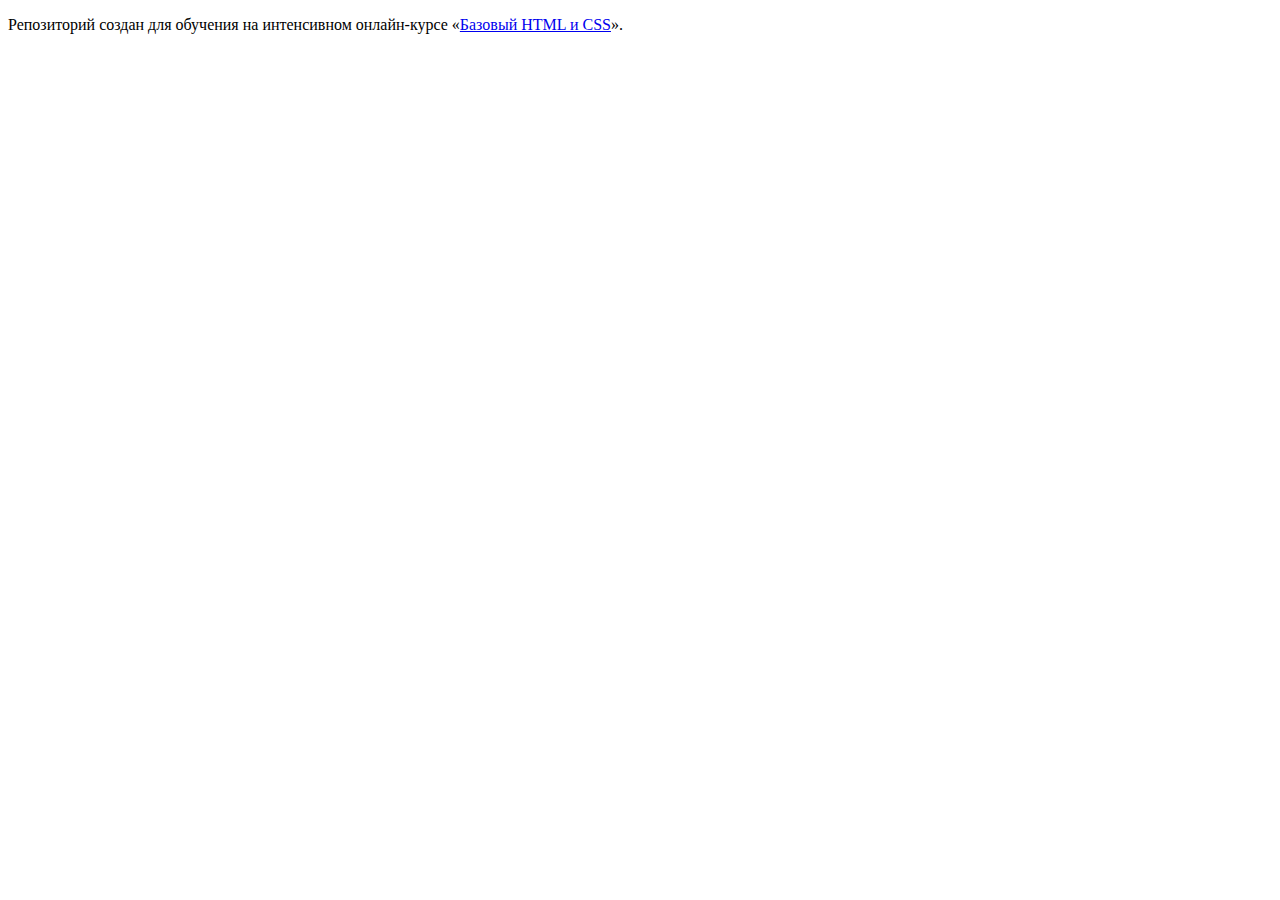
==== index.html @ df330c14 ":hatching_chick:" ====
<!DOCTYPE html>
<html lang="ru">
  <head>
    <meta charset="utf-8">
    <title>HTML Academy: Глейси</title>
  </head>
  <body>

    <p>Репозиторий создан для обучения на интенсивном онлайн‑курсе «<a href="https://htmlacademy.ru/intensive/htmlcss">Базовый HTML и CSS</a>».</p>

  </body>
</html>
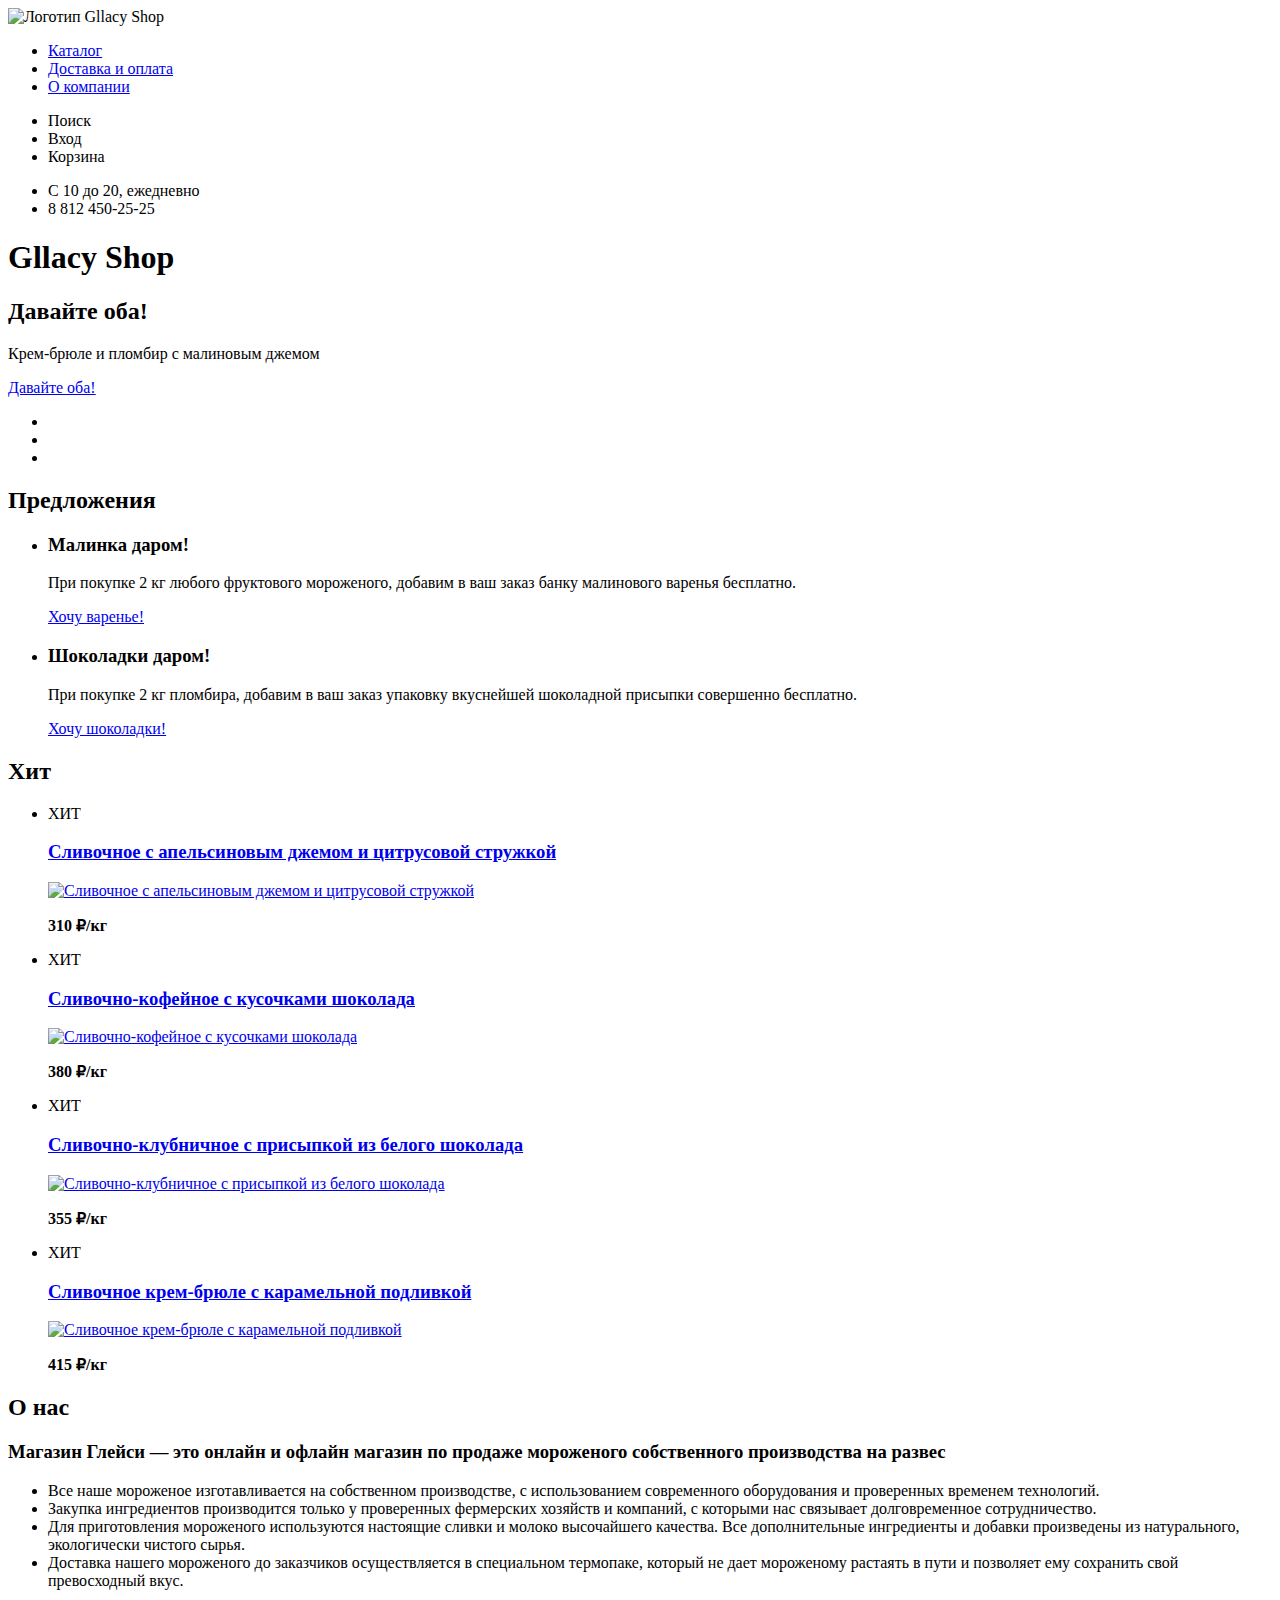
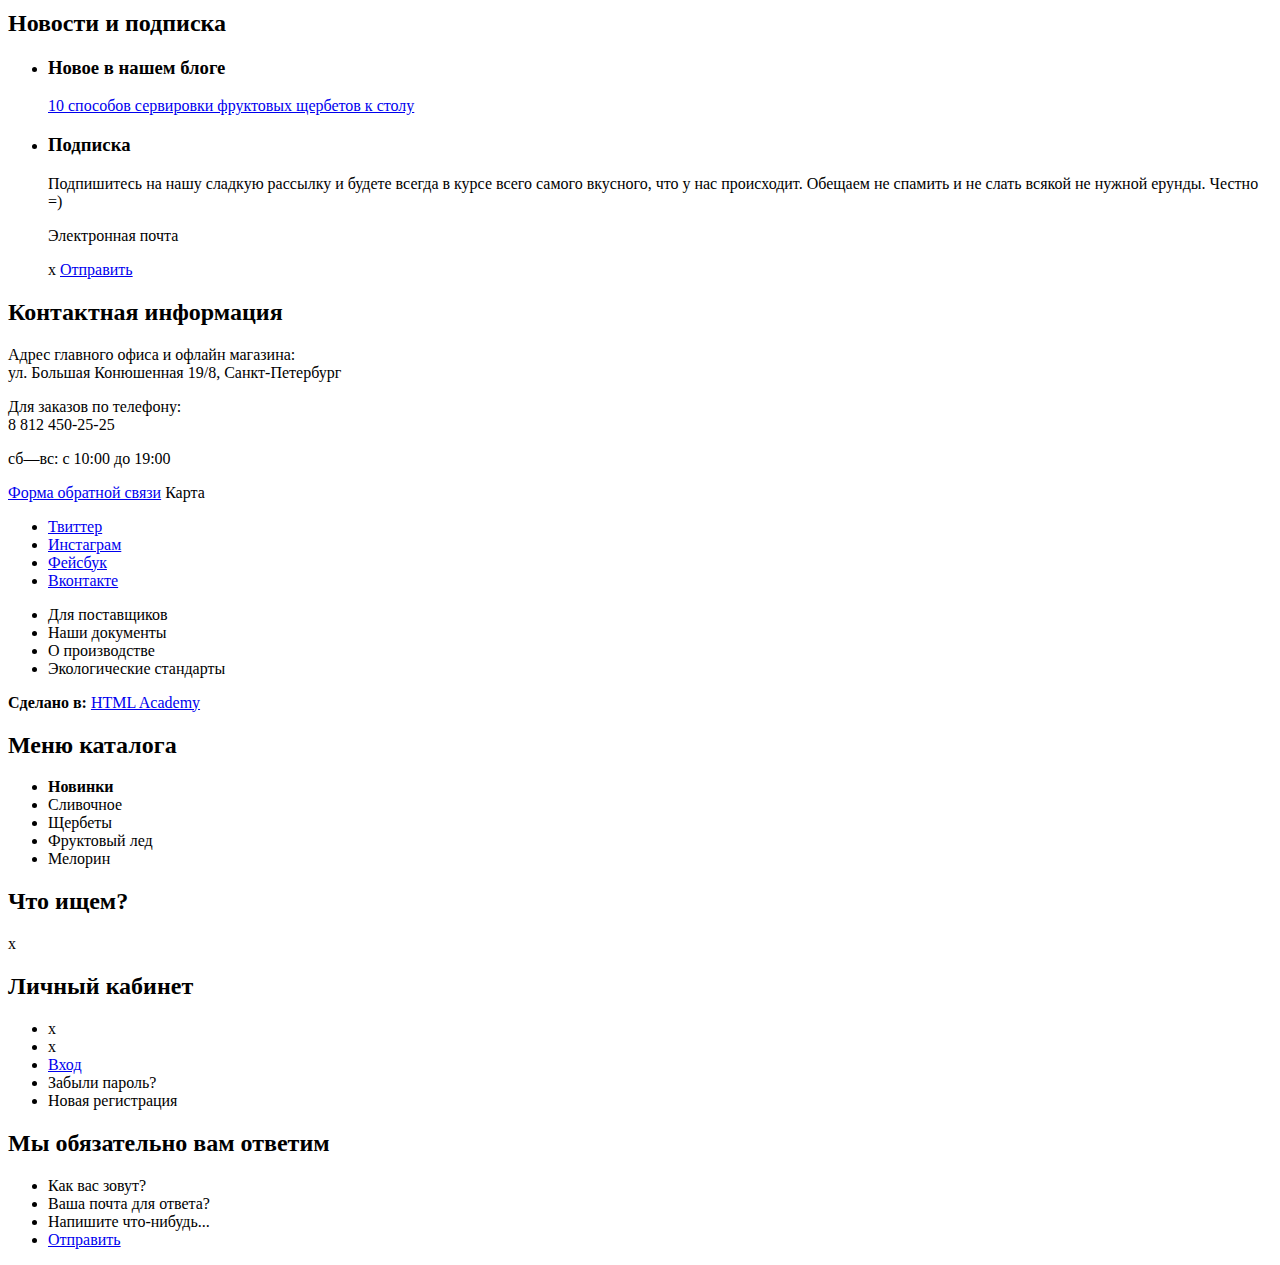
==== commit 1a82d946: "сделала разметку страниц" ====
--- a/index.html
+++ b/index.html
@@ -2,11 +2,267 @@
 <html lang="ru">
   <head>
     <meta charset="utf-8">
-    <title>HTML Academy: Глейси</title>
+    <title>Gllacy Shop</title>
   </head>
   <body>
-
-    <p>Репозиторий создан для обучения на интенсивном онлайн‑курсе «<a href="https://htmlacademy.ru/intensive/htmlcss">Базовый HTML и CSS</a>».</p>
-
+    <header class="main-header">
+      <nav class="main-navigation">
+        <a class="main-header-logo">
+          <img src="img/index-logo.svg" width="368" height="153" alt="Логотип Gllacy Shop">
+        </a>
+        <ul class="site-navigation">
+          <li><a href="info.html">Каталог</a></li>
+          <li><a href="news.html">Доставка и оплата</a></li>
+          <li><a href="price.html">О компании</a></li>
+        </ul>
+        <ul class="user-navigation">
+          <li class="search">Поиск</li>
+          <li class="login-link">Вход</li>
+          <li class="cart">Корзина</li>
+        </ul>
+        <!--не уверена, что нужно использовать этот тег и куда нужно пришить-
+         в хедер или в мейн? или без разницы?-->
+        <ul>
+          <li class="time">С 10 до 20, ежедневно</li>
+          <li class="phone">8 812 450-25-25</li>
+        </ul>
+      </nav>
+    </header>
+    <main class="container">
+      <h1 class="visually-hidden">Gllacy Shop</h1>
+      <section class="slider">
+        <h2 class="visually-hidden">Давайте оба!</h2>
+          <div class="slider-item">
+            <p>Крем-брюле и пломбир с малиновым джемом</p>
+            <a href="button.html" class="button">Давайте оба!</a>
+          </div>
+          <!--<div class="slider-item">
+            <p>Крем-брюле и пломбир с малиновым джемом</p>
+            <a class="button">Давайте оба!</a>
+          </div>
+          <div class="slider-item">
+            <p>Крем-брюле и пломбир с малиновым джемом</p>
+            <a class="button">Давайте оба!</a>
+          </div>-->
+          <div class="slider-pannel">
+           <ul>
+             <li></li>
+             <li></li>
+             <li></li>
+           </ul>
+          </div>
+      </section>
+
+      <section class="offer">
+        <h2 class="visually-hidden">Предложения</h2>
+        <ul class="offer-list">
+          <li class="offer-item">
+            <h3>Малинка даром!</h3>
+            <p>При покупке 2 кг любого фруктового мороженого, добавим в ваш
+               заказ банку малинового варенья бесплатно.</p>
+            <a href="button.html" class="button">Хочу варенье!</a>
+          </li>
+          <li class="offer-item">
+            <h3>Шоколадки даром!</h3>
+            <p>При покупке 2 кг пломбира, добавим в ваш заказ упаковку вкуснейшей
+               шоколадной присыпки совершенно бесплатно.</p>
+            <a href="button.html" class="button">Хочу шоколадки!</a>
+          </li>
+         </ul>
+      </section>
+
+      <section class="hit">
+        <h2 class="visually-hidden">Хит</h2>
+        <ul class="hit-list">
+          <li class="hit-item">
+            <div src="hit-button.jpg">ХИТ</div>
+           <h3>
+              <a href="hit-item.html">
+                <span class="hit-category">Сливочное с апельсиновым джемом и
+                   цитрусовой стружкой</span>
+              </a>
+            </h3>
+            <p class="hit-item-image">
+              <a href="hit-item.html">
+                <img src="img/hit-1.jpg" width="220" height="165"
+                alt="Сливочное с апельсиновым джемом и цитрусовой стружкой">
+              </a>
+            </p>
+            <p class="hit-item-price">
+              <b>310 ₽<span class="price">/кг</span></b>
+            </p>
+          </li>
+          <li class="hit-item">
+            <div class="hit-button">ХИТ</div>
+           <h3>
+              <a href="hit-item.html">
+                <span class="hit-category">Сливочно-кофейное с кусочками шоколада</span>
+              </a>
+            </h3>
+            <p class="hit-item-image">
+              <a href="hit-item.html">
+                <img src="img/hit-2.jpg" width="220" height="165"
+                alt="Сливочно-кофейное с кусочками шоколада">
+              </a>
+            </p>
+            <p class="hit-item-price">
+              <b>380 ₽<span class="price">/кг</span></b>
+            </p>
+          </li>
+          <li class="hit-item">
+            <div class="hit-button">ХИТ</div>
+           <h3>
+              <a href="hit-item.html">
+                <span class="hit-category">Сливочно-клубничное с присыпкой
+                   из белого шоколада</span>
+              </a>
+            </h3>
+            <p class="hit-item-image">
+              <a href="hit-item.html">
+                <img src="img/hit-3.jpg" width="220" height="165"
+                alt="Сливочно-клубничное с присыпкой из белого шоколада">
+              </a>
+            </p>
+            <p class="hit-item-price">
+              <b>355 ₽<span class="price">/кг</span></b>
+            </p>
+          </li>
+          <li class="hit-item">
+            <div class="hit-button">ХИТ</div>
+           <h3>
+              <a href="hit-item.html">
+                <span class="hit-category">Сливочное крем-брюле с карамельной подливкой</span>
+              </a>
+            </h3>
+            <p class="hit-item-image">
+              <a href="hit-item.html">
+                <img src="img/hit-4.jpg" width="220" height="165"
+                alt="Сливочное крем-брюле с карамельной подливкой">
+              </a>
+            </p>
+            <p class="hit-item-price">
+              <b>415 ₽<span class="price">/кг</span></b>
+            </p>
+          </li>
+        </ul>
+      </section>
+
+      <section>
+        <h2 class="visually-hidden">О нас</h2>
+        <h3 class="about-us">Магазин Глейси — это онлайн и офлайн магазин
+          по продаже мороженого собственного производства на развес</h3>
+        <ul>
+          <li class="ice-cream">
+            Все наше мороженое изготавливается на собственном производстве,
+            с использованием современного оборудования и проверенных временем технологий.</li>
+          <li class="cow">
+            Закупка ингредиентов производится только у проверенных фермерских хозяйств
+            и компаний, с которыми нас связывает долговременное сотрудничество.</li>
+          <li class="leaf">
+            Для приготовления мороженого используются настоящие сливки и молоко
+            высочайшего качества. Все дополнительные ингредиенты и
+             добавки произведены из натурального, экологически чистого сырья.</li>
+          <li class="temperature">
+            Доставка нашего мороженого до заказчиков осуществляется в
+            специальном термопаке, который не дает мороженому растаять в
+            пути и позволяет ему сохранить свой превосходный вкус.</li>
+        </ul>
+      </section>
+
+      <section class="additional">
+        <h2 class="visually-hidden">Новости и подписка</h2>
+        <ul class="additional-list">
+          <li class="additional-item">
+            <h3>Новое в нашем блоге</h3>
+            <a href="additional.html">10 способов сервировки фруктовых щербетов к столу</a>
+          </li>
+          <li class="offer-item">
+            <h3 class="visually-hidden">Подписка</h3>
+            <p>Подпишитесь на нашу сладкую рассылку и будете всегда в курсе
+               всего самого вкусного, что у нас происходит. Обещаем не спамить
+                и не слать всякой не нужной ерунды. Честно =)</p>
+            <p>Электронная почта</p>
+             <span class="modal-close">x</span>
+            <a href="send.html" class="send">Отправить</a>
+          </li>
+         </ul>
+      </section>
+
+      <section class="contacts">
+        <h2 class="visually-hidden">Контактная информация</h2>
+        <p>Адрес главного офиса и офлайн магазина:<br>
+        ул. Большая Конюшенная 19/8, Санкт-Петербург<br>
+        </p>
+        <p>
+          Для заказов по телефону:<br>
+          8 812 450-25-25<br>
+        </p>
+        <p>сб—вс: с 10:00 до 19:00</p>
+        <a class="button contacts-button" href="map.html">Форма обратной связи</a>
+        <!--не знаю как карту обозначить-->
+        <span>Карта</span>
+      </section>
+    </main>
+    <footer class="main-footer">
+      <div class="footer-social">
+        <ul>
+          <li><a class="social-button" href="#">Твиттер</a></li>
+          <li><a class="social-button" href="#">Инстаграм</a></li>
+          <li><a class="social-button" href="#">Фейсбук</a></li>
+          <li><a class="social-button" href="#">Вконтакте</a></li>
+        </ul>
+      </div>
+      <p class="footer-contacts">
+        <ul>
+          <li class="heart">Для поставщиков</li>
+          <li>Наши документы</li>
+          <li>О производстве</li>
+          <li>Экологические стандарты</li>
+        </ul>
+      </p>
+      <p class="footer-copyright">
+        <b>Сделано в:</b>
+        <a class="button" href="https://htmlacademy.ru">HTML Academy</a>
+      </p>
+    </footer>
+    <section>
+      <h2 class="visually-hidden">Меню каталога</h2>
+      <ul class="catalogy-menu">
+        <li><strong>Новинки</strong></li>
+        <li>Сливочное</li>
+        <li>Щербеты</li>
+        <li>Фруктовый лед</li>
+        <li>Мелорин</li>
+      </ul>
+    </section>
+    <section>
+      <h2 class="searching">Что ищем?</h2>
+      <!-- Здесь будет форма -->
+      <span class="search-box">x</span>
+    </section>
+    <section>
+      <h2>Личный кабинет</h2>
+      <ul class="feedback-form">
+        <li><span class="email">x</span></li>
+      <!-- Здесь будет форма -->
+        <li><span class="password">x</span></li>
+      <!-- Здесь будет форма -->
+        <li><a class="button" href="enter.html">Вход</a></li>
+        <li class="underline">Забыли пароль?</li>
+        <li class="underline">Новая регистрация</li>
+      </ul>
+    </section>
+    <section class="question">
+      <h2 >Мы обязательно вам ответим</h2>
+      <ul class="question-form">
+        <li><span class="email">Как вас зовут?</span></li>
+      <!-- Здесь будет форма -->
+        <li><span class="password">Ваша почта для ответа?</span></li>
+      <!-- Здесь будет форма -->
+        <li><span class="password">Напишите что-нибудь...</span></li>
+      <!-- Здесь будет форма -->
+        <li><a class="button" href="send.html">Отправить</a></li>
+      </ul>
+    </section>
   </body>
 </html>
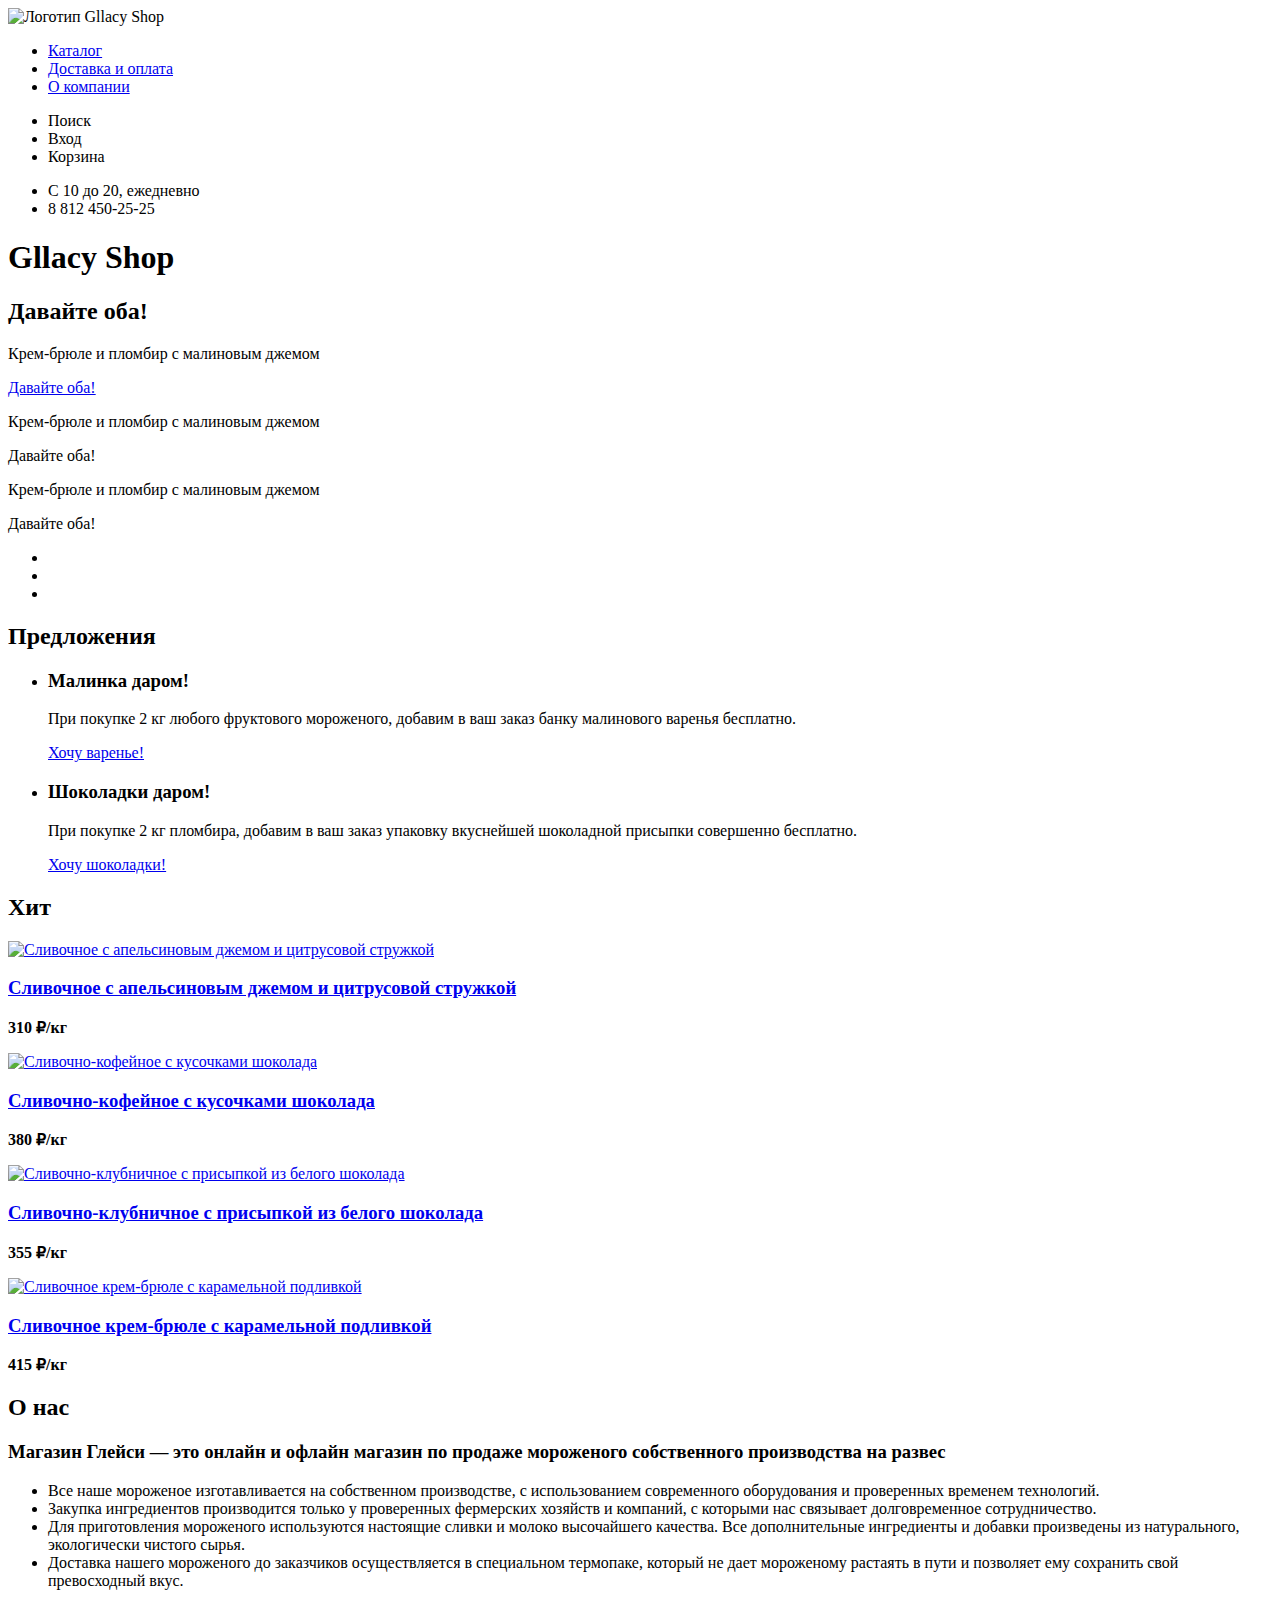
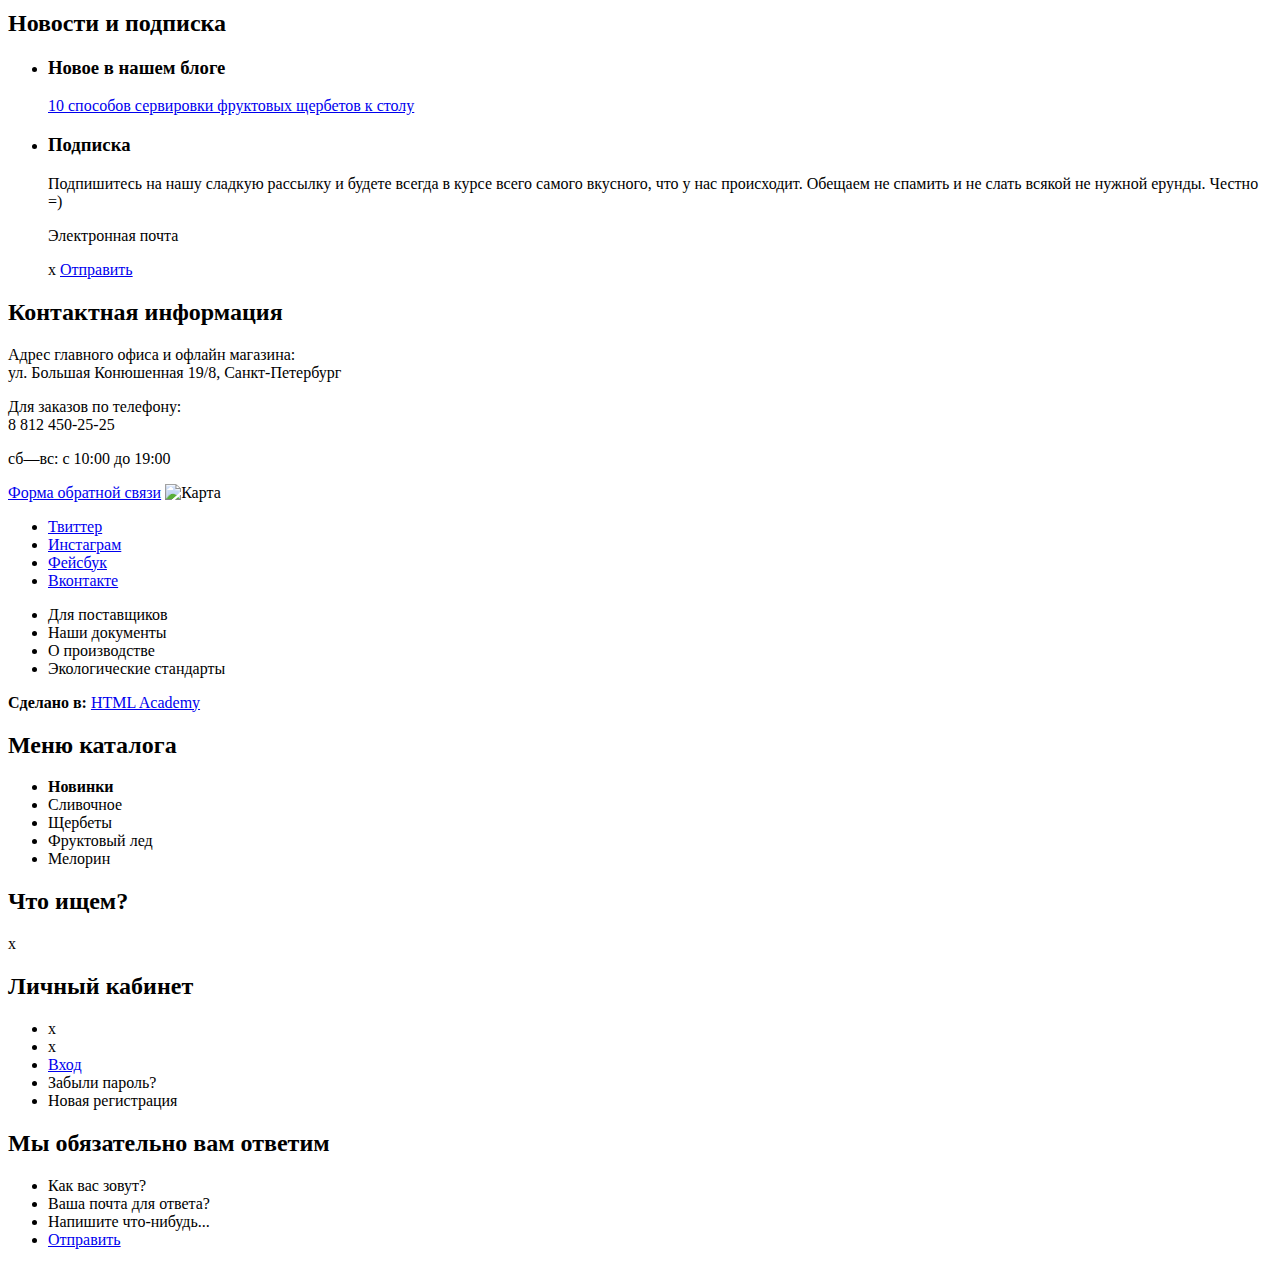
==== commit 43194e4c: "доработала главную и сделала внутр." ====
--- a/index.html
+++ b/index.html
@@ -15,18 +15,16 @@
           <li><a href="news.html">Доставка и оплата</a></li>
           <li><a href="price.html">О компании</a></li>
         </ul>
-        <ul class="user-navigation">
+      </nav>
+      <ul class="user-navigation">
           <li class="search">Поиск</li>
           <li class="login-link">Вход</li>
           <li class="cart">Корзина</li>
-        </ul>
-        <!--не уверена, что нужно использовать этот тег и куда нужно пришить-
-         в хедер или в мейн? или без разницы?-->
-        <ul>
+      </ul>
+      <ul>
           <li class="time">С 10 до 20, ежедневно</li>
           <li class="phone">8 812 450-25-25</li>
-        </ul>
-      </nav>
+      </ul>
     </header>
     <main class="container">
       <h1 class="visually-hidden">Gllacy Shop</h1>
@@ -36,14 +34,14 @@
             <p>Крем-брюле и пломбир с малиновым джемом</p>
             <a href="button.html" class="button">Давайте оба!</a>
           </div>
-          <!--<div class="slider-item">
-            <p>Крем-брюле и пломбир с малиновым джемом</p>
-            <a class="button">Давайте оба!</a>
-          </div>
           <div class="slider-item">
             <p>Крем-брюле и пломбир с малиновым джемом</p>
             <a class="button">Давайте оба!</a>
-          </div>-->
+          </div>
+          <div class="slider-item">
+            <p>Крем-брюле и пломбир с малиновым джемом</p>
+            <a class="button">Давайте оба!</a>
+          </div>
           <div class="slider-pannel">
            <ul>
              <li></li>
@@ -73,73 +71,67 @@
 
       <section class="hit">
         <h2 class="visually-hidden">Хит</h2>
-        <ul class="hit-list">
-          <li class="hit-item">
-            <div src="hit-button.jpg">ХИТ</div>
+        <p class="hit-item-image">
+          <a href="hit-item.html">
+            <img src="img/hit-1.jpg" width="220" height="165"
+            alt="Сливочное с апельсиновым джемом и цитрусовой стружкой">
+          </a>
+        </p>
            <h3>
               <a href="hit-item.html">
                 <span class="hit-category">Сливочное с апельсиновым джемом и
                    цитрусовой стружкой</span>
               </a>
             </h3>
-            <p class="hit-item-image">
-              <a href="hit-item.html">
-                <img src="img/hit-1.jpg" width="220" height="165"
-                alt="Сливочное с апельсиновым джемом и цитрусовой стружкой">
-              </a>
-            </p>
-            <p class="hit-item-price">
+              <p class="hit-item-price">
               <b>310 ₽<span class="price">/кг</span></b>
             </p>
           </li>
           <li class="hit-item">
-            <div class="hit-button">ХИТ</div>
-           <h3>
-              <a href="hit-item.html">
-                <span class="hit-category">Сливочно-кофейное с кусочками шоколада</span>
-              </a>
-            </h3>
             <p class="hit-item-image">
               <a href="hit-item.html">
                 <img src="img/hit-2.jpg" width="220" height="165"
                 alt="Сливочно-кофейное с кусочками шоколада">
               </a>
             </p>
-            <p class="hit-item-price">
+           <h3>
+              <a href="hit-item.html">
+                <span class="hit-category">Сливочно-кофейное с кусочками шоколада</span>
+              </a>
+            </h3>
+              <p class="hit-item-price">
               <b>380 ₽<span class="price">/кг</span></b>
             </p>
           </li>
           <li class="hit-item">
-            <div class="hit-button">ХИТ</div>
+            <p class="hit-item-image">
+              <a href="hit-item.html">
+                <img src="img/hit-3.jpg" width="220" height="165"
+                alt="Сливочно-клубничное с присыпкой из белого шоколада">
+              </a>
+            </p>
            <h3>
               <a href="hit-item.html">
                 <span class="hit-category">Сливочно-клубничное с присыпкой
                    из белого шоколада</span>
               </a>
             </h3>
-            <p class="hit-item-image">
-              <a href="hit-item.html">
-                <img src="img/hit-3.jpg" width="220" height="165"
-                alt="Сливочно-клубничное с присыпкой из белого шоколада">
-              </a>
-            </p>
             <p class="hit-item-price">
               <b>355 ₽<span class="price">/кг</span></b>
             </p>
           </li>
           <li class="hit-item">
-            <div class="hit-button">ХИТ</div>
-           <h3>
-              <a href="hit-item.html">
-                <span class="hit-category">Сливочное крем-брюле с карамельной подливкой</span>
-              </a>
-            </h3>
             <p class="hit-item-image">
               <a href="hit-item.html">
                 <img src="img/hit-4.jpg" width="220" height="165"
                 alt="Сливочное крем-брюле с карамельной подливкой">
               </a>
             </p>
+           <h3>
+              <a href="hit-item.html">
+                <span class="hit-category">Сливочное крем-брюле с карамельной подливкой</span>
+              </a>
+            </h3>
             <p class="hit-item-price">
               <b>415 ₽<span class="price">/кг</span></b>
             </p>
@@ -199,8 +191,8 @@
         </p>
         <p>сб—вс: с 10:00 до 19:00</p>
         <a class="button contacts-button" href="map.html">Форма обратной связи</a>
-        <!--не знаю как карту обозначить-->
-        <span>Карта</span>
+        <img src="map.jpg" width="1200" height="623"
+        alt="Карта">
       </section>
     </main>
     <footer class="main-footer">
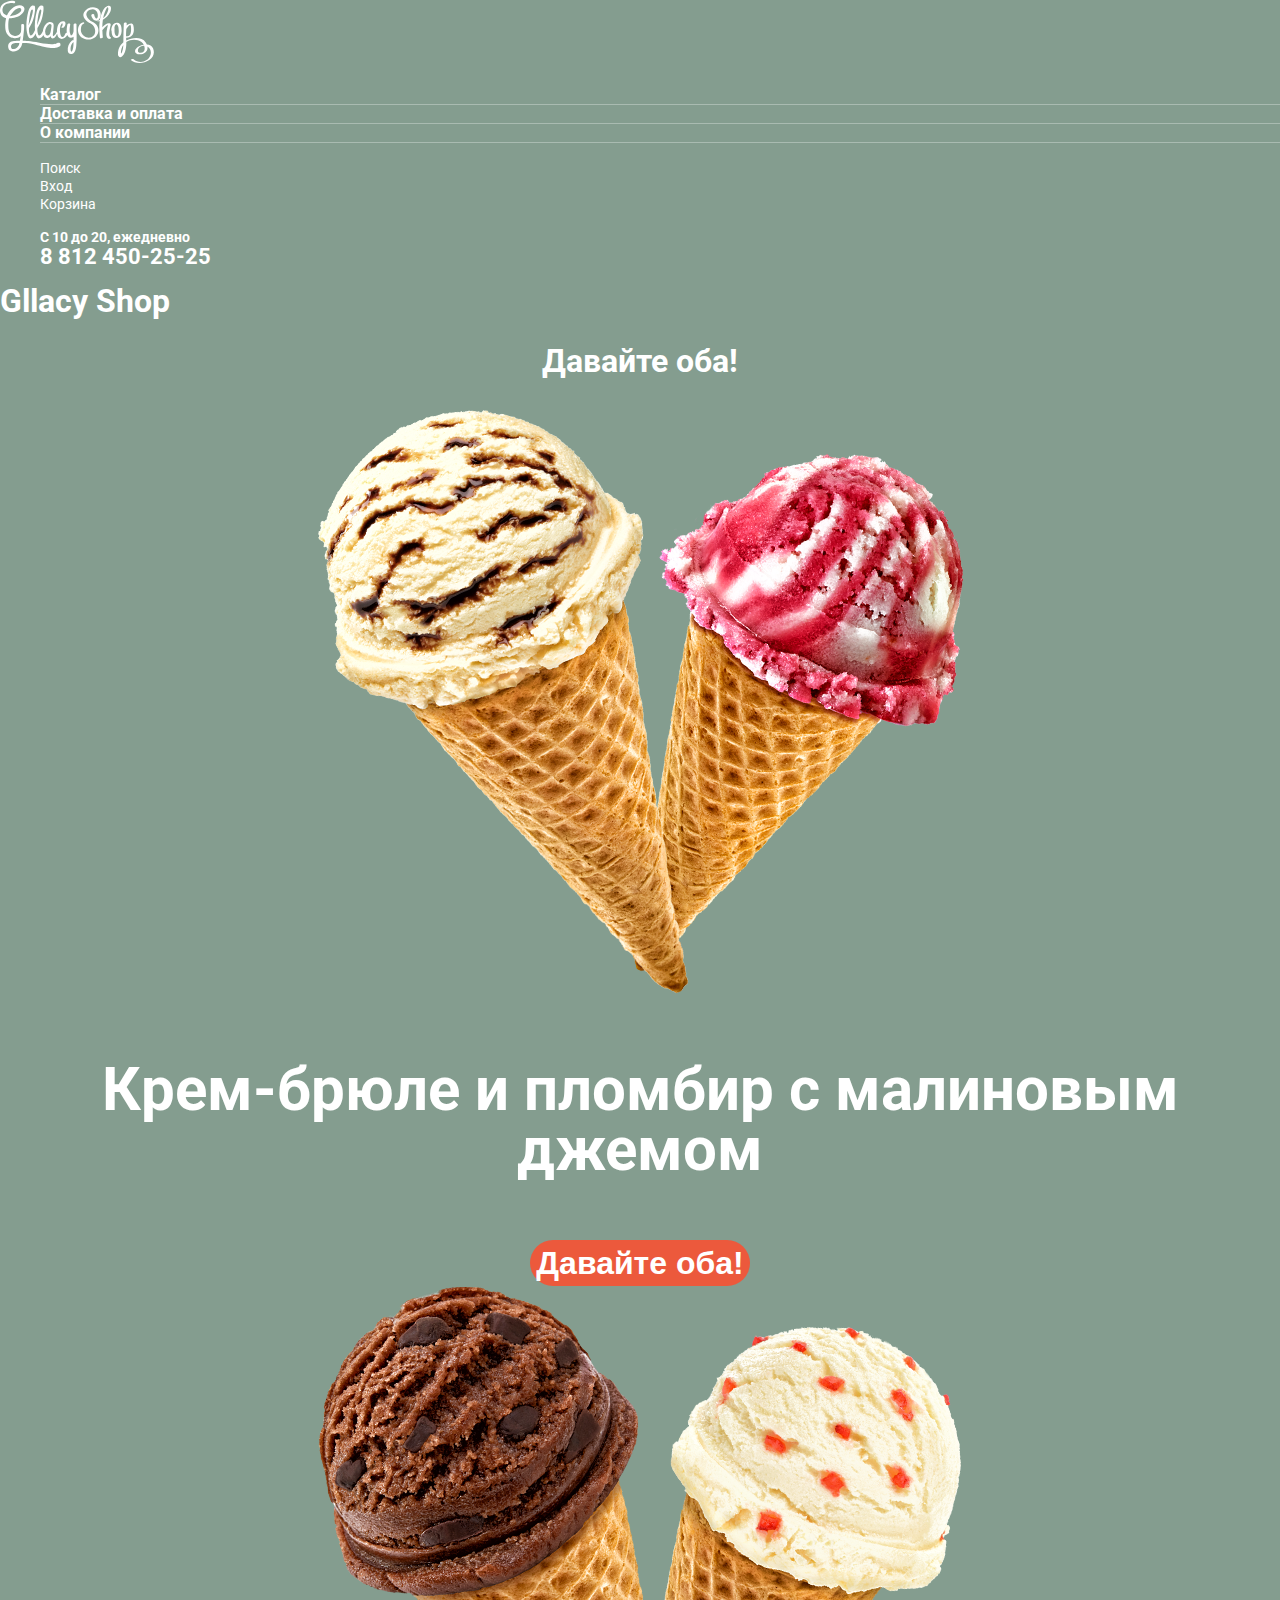
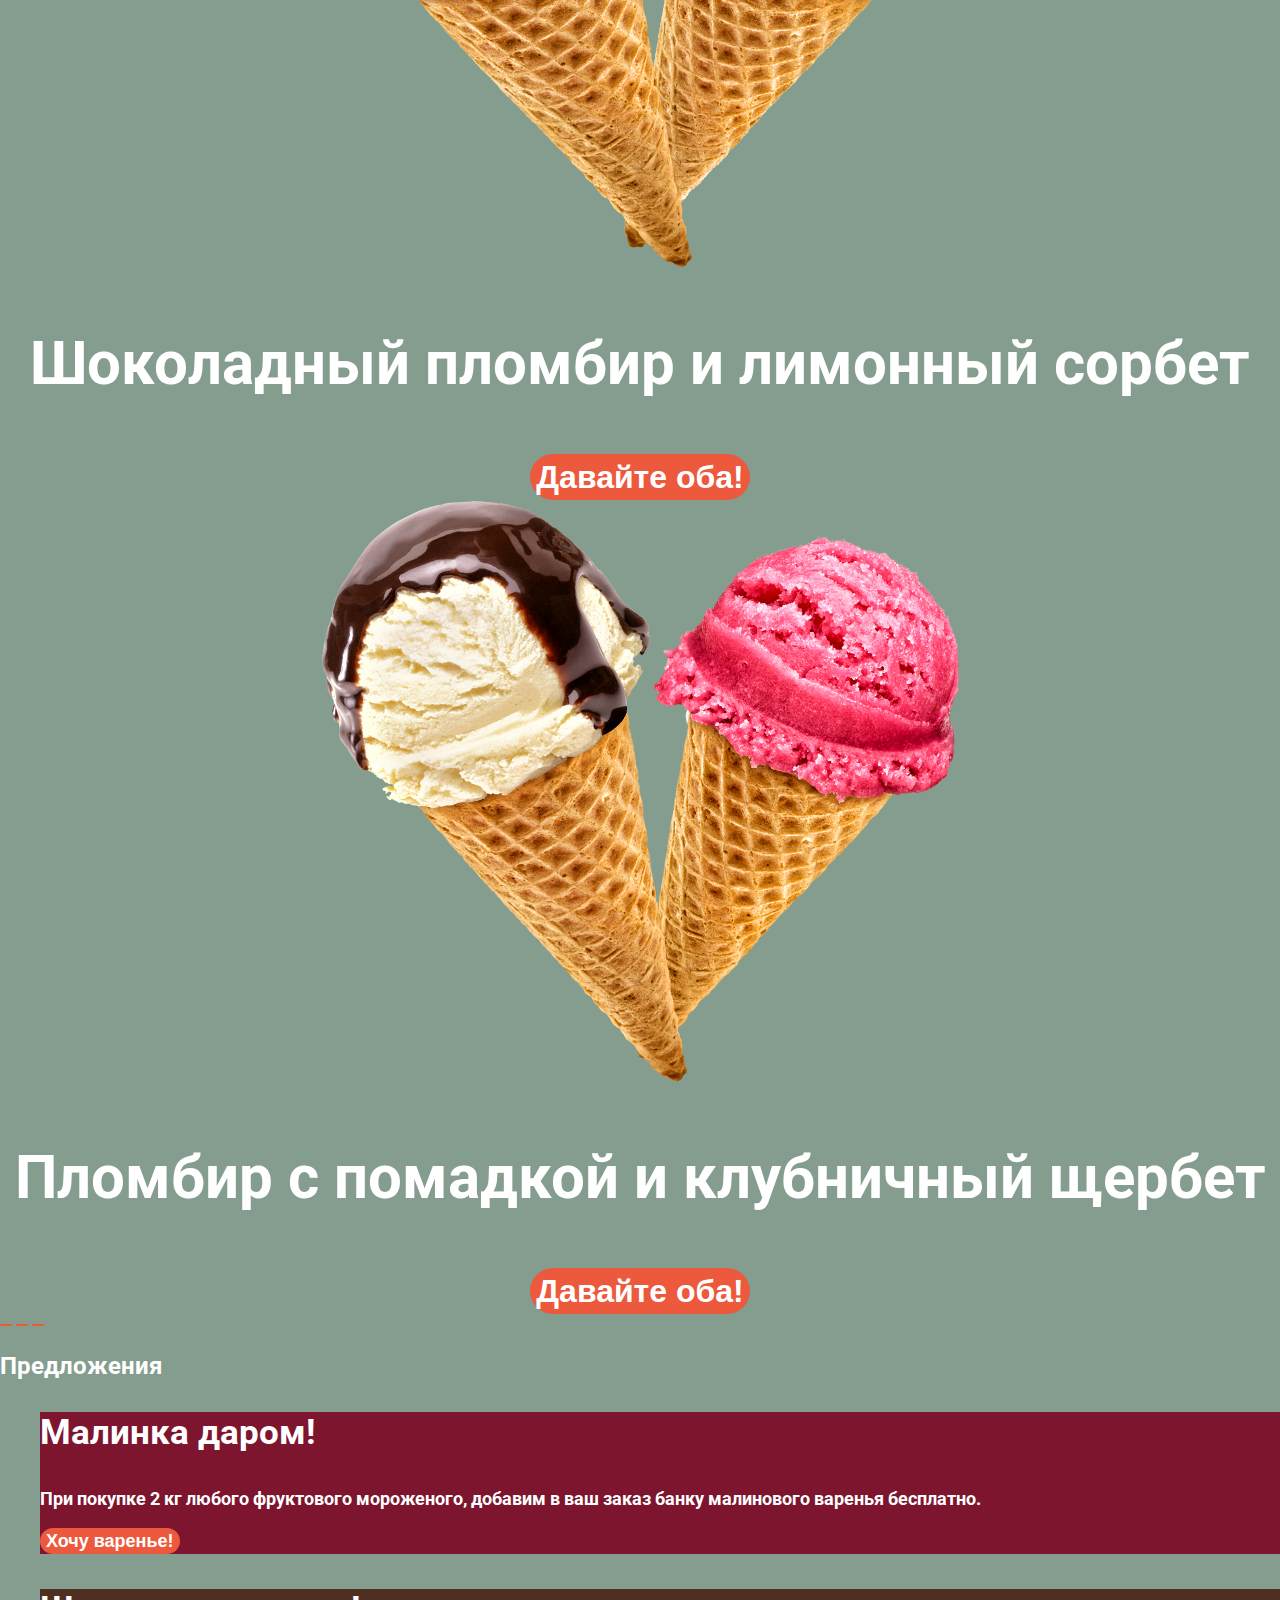
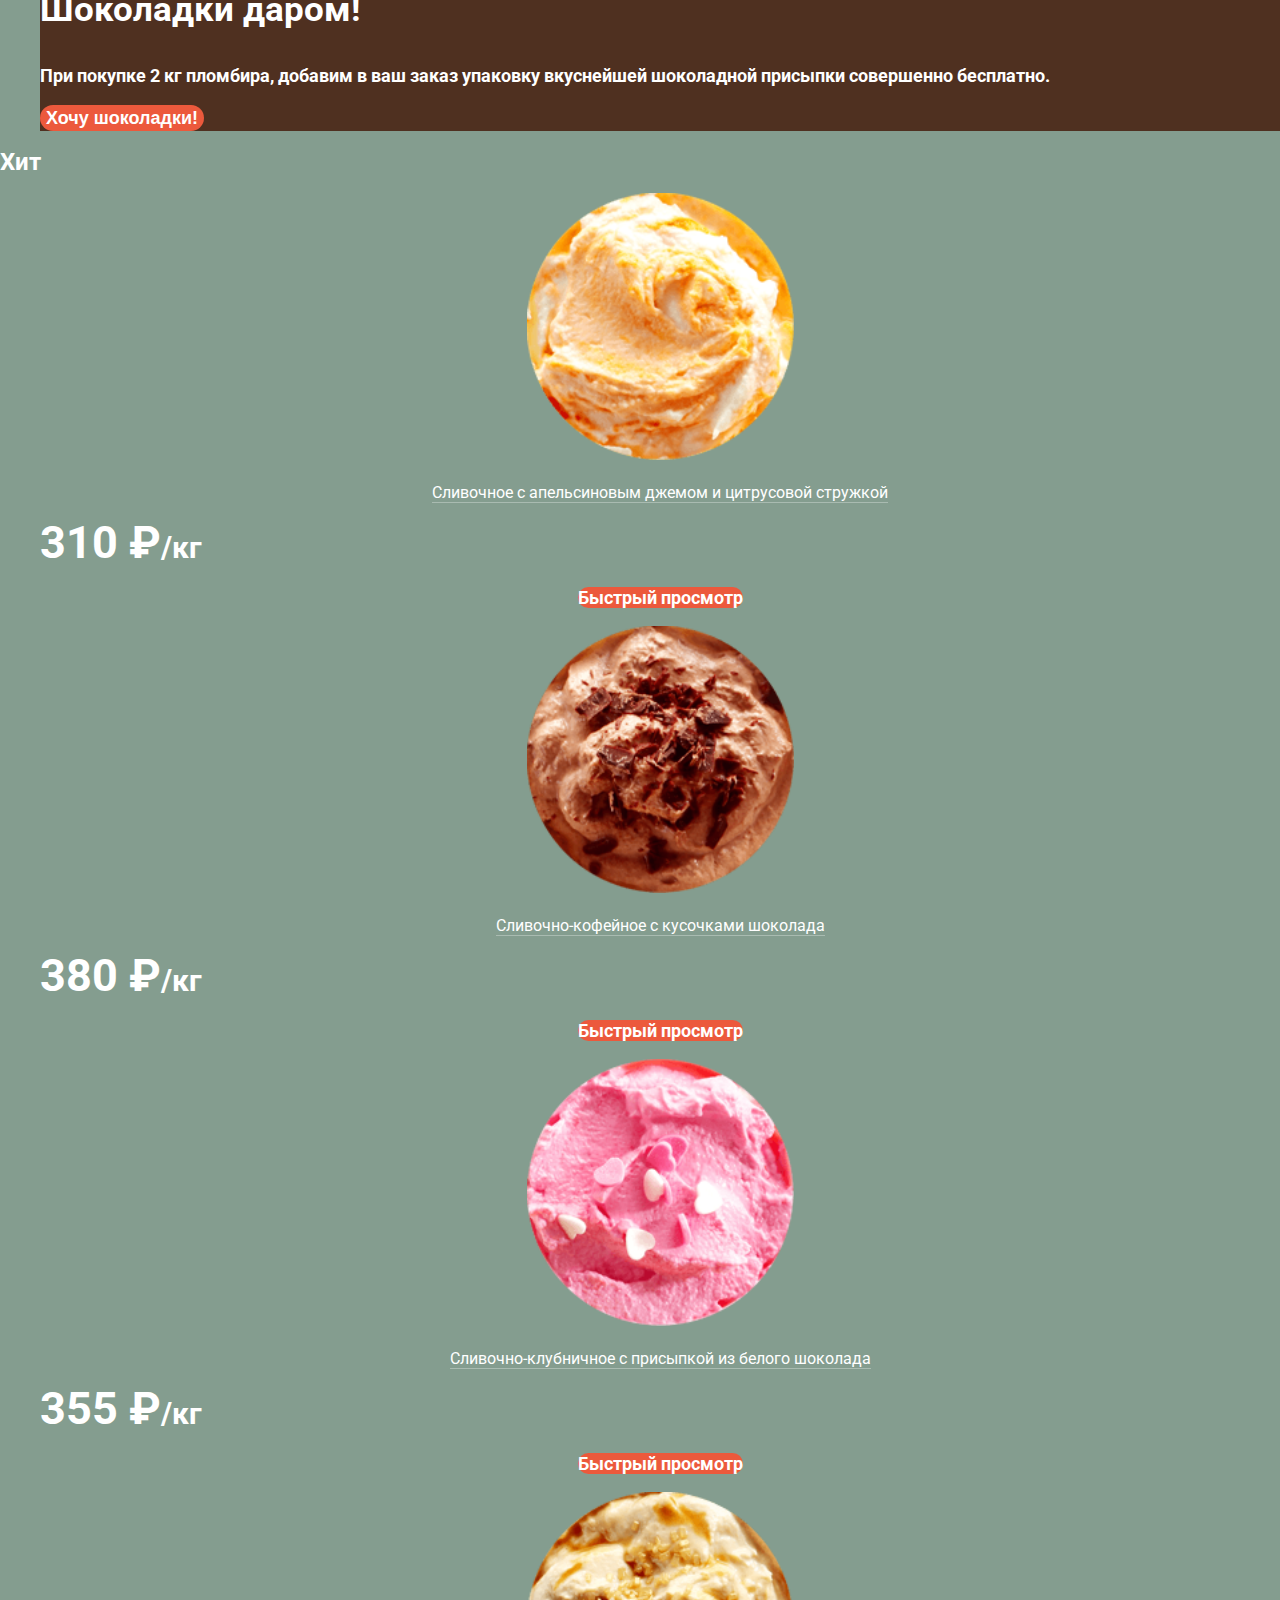
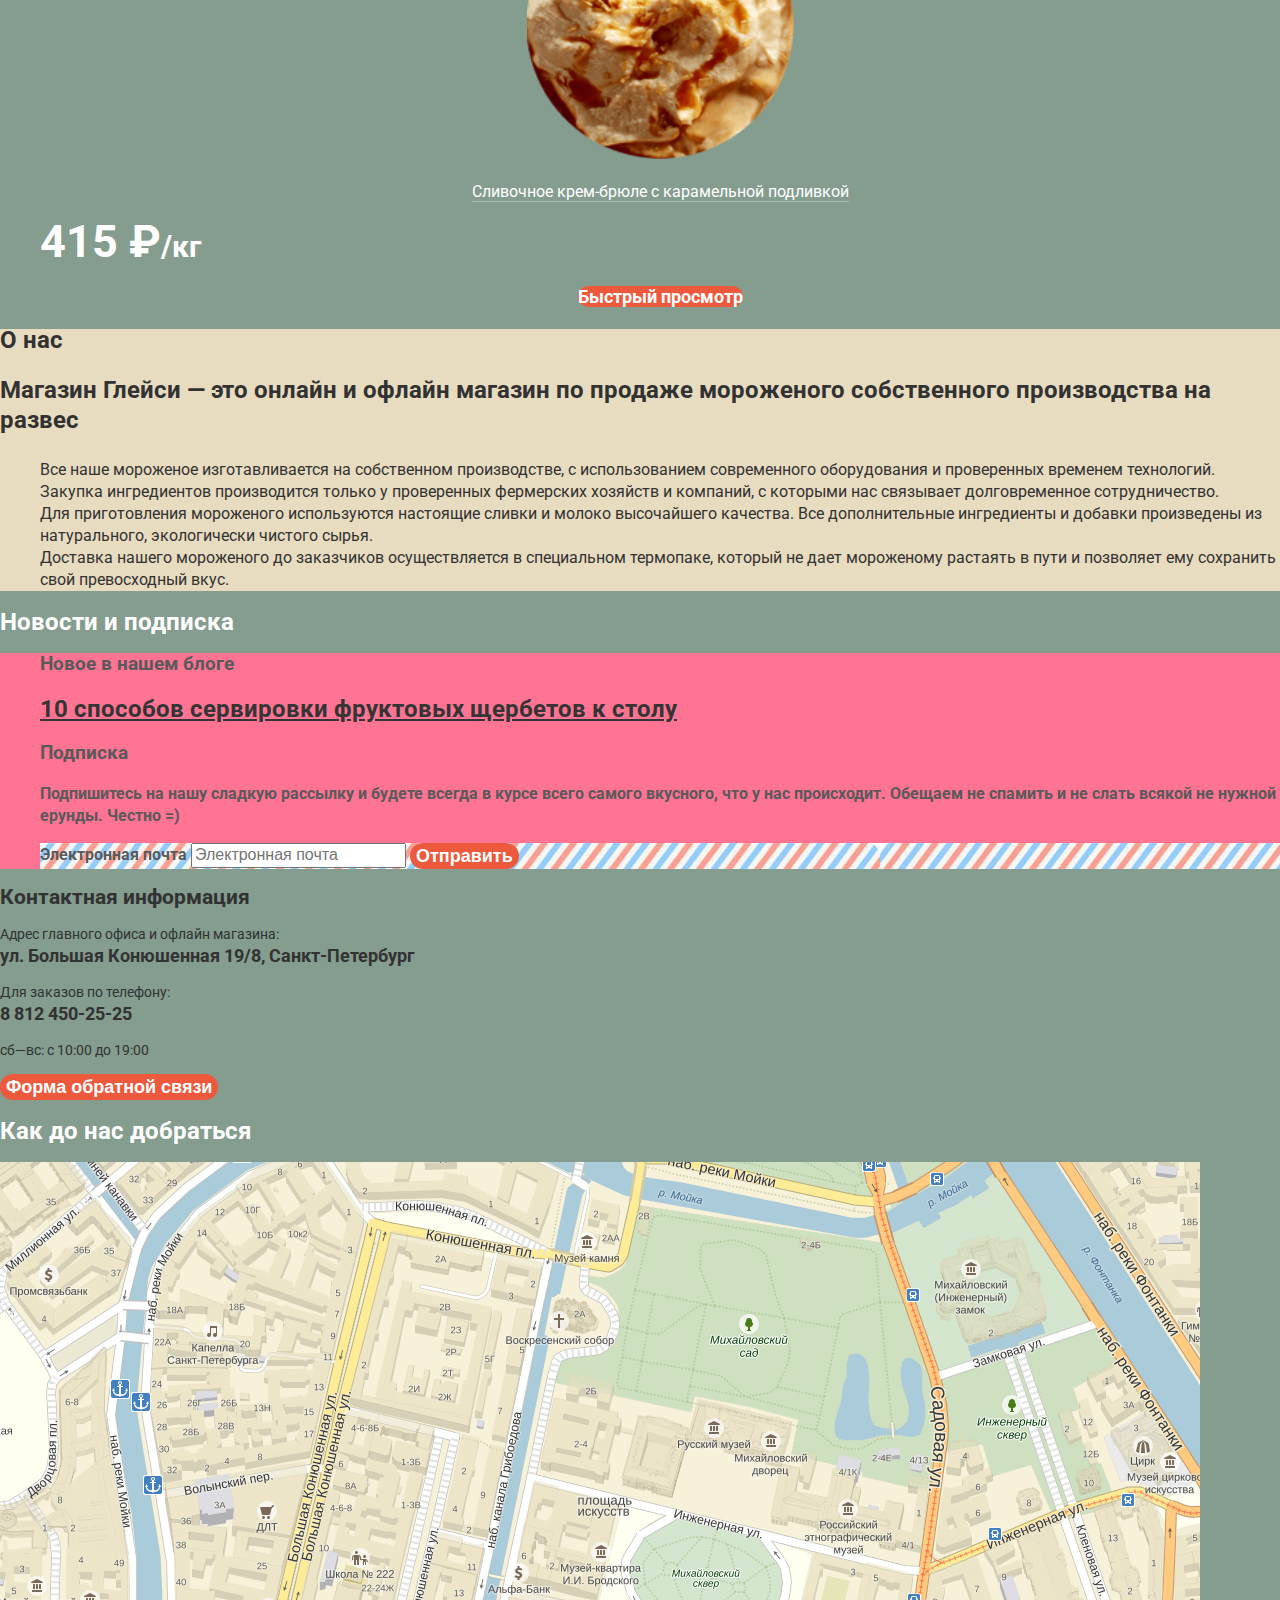
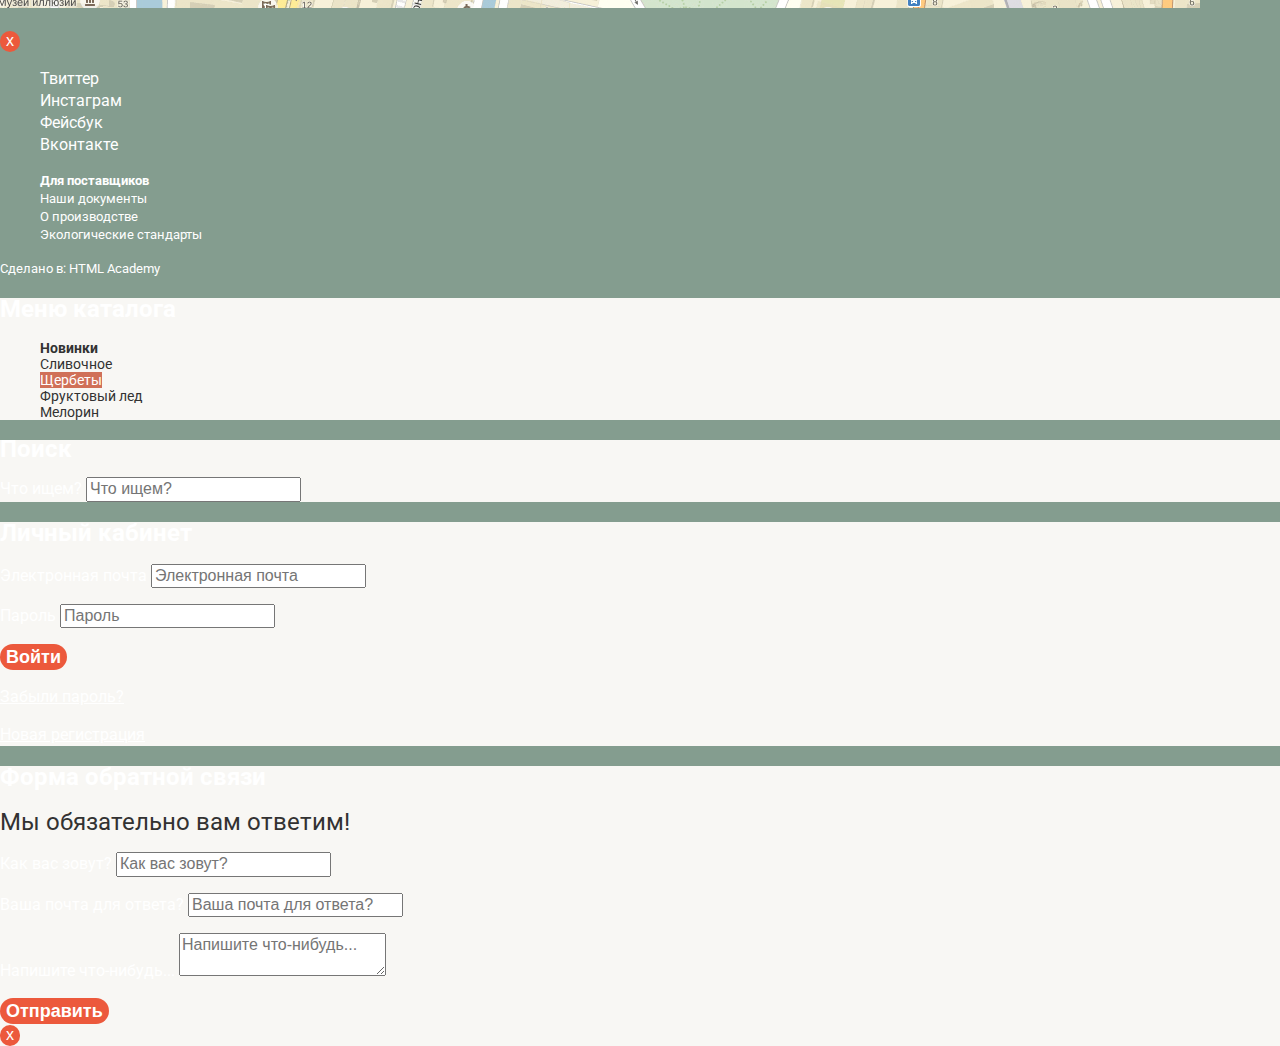
==== commit b27c01c6: "сделала базовую стилизацию" ====
--- a/index.html
+++ b/index.html
@@ -3,12 +3,16 @@
   <head>
     <meta charset="utf-8">
     <title>Gllacy Shop</title>
+    <link href="https://fonts.googleapis.com/css?family=Roboto:400,500,700&amp;subset=cyrillic"
+    rel="stylesheet">
+    <link href="css/normalize.css" rel="stylesheet">
+    <link href="css/styles.css" rel="stylesheet">
   </head>
   <body>
     <header class="main-header">
       <nav class="main-navigation">
         <a class="main-header-logo">
-          <img src="img/index-logo.svg" width="368" height="153" alt="Логотип Gllacy Shop">
+          <img src="img/logo.svg" width="154" height="64" alt="Логотип Gllacy Shop">
         </a>
         <ul class="site-navigation">
           <li><a href="info.html">Каталог</a></li>
@@ -17,11 +21,17 @@
         </ul>
       </nav>
       <ul class="user-navigation">
-          <li class="search">Поиск</li>
-          <li class="login-link">Вход</li>
-          <li class="cart">Корзина</li>
+          <li class="search">
+            <a class="search-link" href="search.html">Поиск</a>
+          </li>
+          <li class="login-link">
+            <a class="login-link" href="login.html">Вход</a>
+          </li>
+          <li class="cart">
+            <a class="cart-link" href="cart.html">Корзина</a>
+          </li>
       </ul>
-      <ul>
+      <ul class="timetable">
           <li class="time">С 10 до 20, ежедневно</li>
           <li class="phone">8 812 450-25-25</li>
       </ul>
@@ -30,27 +40,30 @@
       <h1 class="visually-hidden">Gllacy Shop</h1>
       <section class="slider">
         <h2 class="visually-hidden">Давайте оба!</h2>
-          <div class="slider-item">
+        <div class="slider-item">
+            <img src="img\ice-cream-slider-1.png" width="647" height="584"
+            alt="Крем-брюле и пломбир с малиновым джемом">
             <p>Крем-брюле и пломбир с малиновым джемом</p>
-            <a href="button.html" class="button">Давайте оба!</a>
-          </div>
-          <div class="slider-item">
-            <p>Крем-брюле и пломбир с малиновым джемом</p>
-            <a class="button">Давайте оба!</a>
-          </div>
-          <div class="slider-item">
-            <p>Крем-брюле и пломбир с малиновым джемом</p>
-            <a class="button">Давайте оба!</a>
-          </div>
-          <div class="slider-pannel">
-           <ul>
-             <li></li>
-             <li></li>
-             <li></li>
-           </ul>
-          </div>
-      </section>
-
+            <button class="take-two-btn" type="button">Давайте оба!</button>
+        </div>
+        <div class="slider-item">
+            <img src="img\ice-cream-slider-2.png" width="644" height="582"
+            alt="Шоколадный пломбир и лимонный сорбет">
+            <p>Шоколадный пломбир и лимонный сорбет</p>
+            <button class="take-two-btn" type="button">Давайте оба!</button>
+        </div>
+        <div class="slider-item">
+            <img src="img\ice-cream-slider-3.png" width="639" height="582"
+            alt="Пломбир с помадкой и клубничный щербет">
+            <p>Пломбир с помадкой и клубничный щербет</p>
+            <button class="take-two-btn" type="button">Давайте оба!</button>
+        </div>
+        <div class="slider-pannel">
+             <button class="slider-btn" type="button"></button>
+             <button class="slider-btn" type="button"></button>
+             <button class="slider-btn" type="button"></button>
+        </div>
+      </section>
       <section class="offer">
         <h2 class="visually-hidden">Предложения</h2>
         <ul class="offer-list">
@@ -58,92 +71,89 @@
             <h3>Малинка даром!</h3>
             <p>При покупке 2 кг любого фруктового мороженого, добавим в ваш
                заказ банку малинового варенья бесплатно.</p>
-            <a href="button.html" class="button">Хочу варенье!</a>
+            <button class="offer-jam-btn" type="button">Хочу варенье!</button>
           </li>
           <li class="offer-item">
             <h3>Шоколадки даром!</h3>
             <p>При покупке 2 кг пломбира, добавим в ваш заказ упаковку вкуснейшей
                шоколадной присыпки совершенно бесплатно.</p>
-            <a href="button.html" class="button">Хочу шоколадки!</a>
+            <button class="offer-cho-btn" type="button">Хочу шоколадки!</button>
           </li>
          </ul>
       </section>
 
       <section class="hit">
         <h2 class="visually-hidden">Хит</h2>
-        <p class="hit-item-image">
-          <a href="hit-item.html">
-            <img src="img/hit-1.jpg" width="220" height="165"
-            alt="Сливочное с апельсиновым джемом и цитрусовой стружкой">
-          </a>
-        </p>
-           <h3>
+        <ul class="hit-items-list">
+          <li class="hit-item">
+            <a href="hit-item.html">
+            <p class="hit-item-image">
+                <img src="img\ice-cream-hit-1.png" width="267" height="267"
+                alt="Сливочное с апельсиновым джемом и цитрусовой стружкой">
+              </a>
+            </p>
               <a href="hit-item.html">
                 <span class="hit-category">Сливочное с апельсиновым джемом и
-                   цитрусовой стружкой</span>
+              цитрусовой стружкой</span>
               </a>
-            </h3>
               <p class="hit-item-price">
-              <b>310 ₽<span class="price">/кг</span></b>
-            </p>
-          </li>
-          <li class="hit-item">
-            <p class="hit-item-image">
-              <a href="hit-item.html">
-                <img src="img/hit-2.jpg" width="220" height="165"
-                alt="Сливочно-кофейное с кусочками шоколада">
-              </a>
-            </p>
-           <h3>
-              <a href="hit-item.html">
-                <span class="hit-category">Сливочно-кофейное с кусочками шоколада</span>
-              </a>
-            </h3>
+                <b>310 ₽<span class="price">/кг</span></b>
+              </p>
+                <a class="item-button" href="#" class="button">Быстрый просмотр</a>
+            </li>
+            <li class="hit-item">
+              <p class="hit-item-image">
+                <a href="hit-item.html">
+                  <img src="img\ice-cream-hit-2.png" width="267" height="267"
+                  alt="Сливочно-кофейное с кусочками шоколада">
+                </a>
+              </p>
+                <a href="hit-item.html">
+                  <span class="hit-category">Сливочно-кофейное с кусочками шоколада</span>
+                </a>
+                <p class="hit-item-price">
+                <b>380 ₽<span class="price">/кг</span></b>
+              </p>
+              <a class="item-button" href="#" class="button">Быстрый просмотр</a>
+            </li>
+            <li class="hit-item">
+              <p class="hit-item-image">
+                <a href="hit-item.html">
+                  <img src="img\ice-cream-hit-3.png" width="267" height="267"
+                  alt="Сливочно-клубничное с присыпкой из белого шоколада">
+                </a>
+              </p>
+                <a href="hit-item.html">
+                  <span class="hit-category">Сливочно-клубничное с присыпкой
+                     из белого шоколада</span>
+                </a>
               <p class="hit-item-price">
-              <b>380 ₽<span class="price">/кг</span></b>
-            </p>
-          </li>
-          <li class="hit-item">
-            <p class="hit-item-image">
-              <a href="hit-item.html">
-                <img src="img/hit-3.jpg" width="220" height="165"
-                alt="Сливочно-клубничное с присыпкой из белого шоколада">
-              </a>
-            </p>
-           <h3>
-              <a href="hit-item.html">
-                <span class="hit-category">Сливочно-клубничное с присыпкой
-                   из белого шоколада</span>
-              </a>
-            </h3>
-            <p class="hit-item-price">
-              <b>355 ₽<span class="price">/кг</span></b>
-            </p>
-          </li>
-          <li class="hit-item">
-            <p class="hit-item-image">
-              <a href="hit-item.html">
-                <img src="img/hit-4.jpg" width="220" height="165"
-                alt="Сливочное крем-брюле с карамельной подливкой">
-              </a>
-            </p>
-           <h3>
-              <a href="hit-item.html">
-                <span class="hit-category">Сливочное крем-брюле с карамельной подливкой</span>
-              </a>
-            </h3>
-            <p class="hit-item-price">
-              <b>415 ₽<span class="price">/кг</span></b>
-            </p>
-          </li>
-        </ul>
-      </section>
-
-      <section>
+                <b>355 ₽<span class="price">/кг</span></b>
+              </p>
+              <a class="item-button" href="#" class="button">Быстрый просмотр</a>
+            </li>
+            <li class="hit-item">
+              <p class="hit-item-image">
+                <a href="hit-item.html">
+                  <img src="img\ice-cream-hit-4.png" width="267" height="267"
+                  alt="Сливочное крем-брюле с карамельной подливкой">
+                </a>
+              </p>
+                <a href="hit-item.html">
+                  <span class="hit-category">Сливочное крем-брюле с карамельной подливкой</span>
+                </a>
+              <p class="hit-item-price">
+                <b>415 ₽<span class="price">/кг</span></b>
+              </p>
+              <a class="item-button" href="#" class="button">Быстрый просмотр</a>
+            </li>
+        </ul>
+      </section>
+      <article class="about-us-columns">
         <h2 class="visually-hidden">О нас</h2>
         <h3 class="about-us">Магазин Глейси — это онлайн и офлайн магазин
           по продаже мороженого собственного производства на развес</h3>
-        <ul>
+        <ul class="about-us-row">
           <li class="ice-cream">
             Все наше мороженое изготавливается на собственном производстве,
             с использованием современного оборудования и проверенных временем технологий.</li>
@@ -159,7 +169,7 @@
             специальном термопаке, который не дает мороженому растаять в
             пути и позволяет ему сохранить свой превосходный вкус.</li>
         </ul>
-      </section>
+      </article>
 
       <section class="additional">
         <h2 class="visually-hidden">Новости и подписка</h2>
@@ -168,36 +178,44 @@
             <h3>Новое в нашем блоге</h3>
             <a href="additional.html">10 способов сервировки фруктовых щербетов к столу</a>
           </li>
-          <li class="offer-item">
+          <li class="subscribe-item">
             <h3 class="visually-hidden">Подписка</h3>
-            <p>Подпишитесь на нашу сладкую рассылку и будете всегда в курсе
-               всего самого вкусного, что у нас происходит. Обещаем не спамить
-                и не слать всякой не нужной ерунды. Честно =)</p>
-            <p>Электронная почта</p>
-             <span class="modal-close">x</span>
-            <a href="send.html" class="send">Отправить</a>
+            <p>Подпишитесь на нашу сладкую рассылку и будете всегда в курсе всего
+              самого вкусного, что у нас происходит. Обещаем не спамить и не слать
+              всякой не нужной ерунды. Честно =)
+            </p>
+            <form class="subscribe-form" action="index.html" method="post">
+              <label class="hiden-top" for="subscribe-email">Электронная почта</label>
+              <input type="email" name="subscribe-email" for="subscribe-email"
+              placeholder="Электронная почта" required>
+              <button class="subscribe-btn" type="submit" id="subscribe-email">Отправить</button>
+            </form>
           </li>
          </ul>
       </section>
-
       <section class="contacts">
         <h2 class="visually-hidden">Контактная информация</h2>
         <p>Адрес главного офиса и офлайн магазина:<br>
-        ул. Большая Конюшенная 19/8, Санкт-Петербург<br>
+        <span>ул. Большая Конюшенная 19/8, Санкт-Петербург</span><br>
         </p>
         <p>
           Для заказов по телефону:<br>
-          8 812 450-25-25<br>
+          <span>8 812 450-25-25</span><br>
         </p>
         <p>сб—вс: с 10:00 до 19:00</p>
-        <a class="button contacts-button" href="map.html">Форма обратной связи</a>
-        <img src="map.jpg" width="1200" height="623"
-        alt="Карта">
-      </section>
+        <button type="button" class="contacts-button">Форма обратной связи</button>
+      </section>
+      <section class="modal-map">
+      <h2 class="visually-hidden">Как до нас добраться</h2>
+      <p>
+        <img src="img/map.jpg" width="1200" height="446" alt="Офис компании по адресу Большая Конюшенная ул., 19, Санкт-Петербург">
+      </p>
+      <button class="modal-close" type="button" value="Закрыть">x</button>
+    </section>
     </main>
     <footer class="main-footer">
       <div class="footer-social">
-        <ul>
+        <ul class="social">
           <li><a class="social-button" href="#">Твиттер</a></li>
           <li><a class="social-button" href="#">Инстаграм</a></li>
           <li><a class="social-button" href="#">Фейсбук</a></li>
@@ -205,56 +223,78 @@
         </ul>
       </div>
       <p class="footer-contacts">
-        <ul>
-          <li class="heart">Для поставщиков</li>
-          <li>Наши документы</li>
-          <li>О производстве</li>
-          <li>Экологические стандарты</li>
+        <ul class="contacts">
+          <li class="heart"><a class="footer-contacts-link" href="#">Для поставщиков</a></li>
+          <li><a class="footer-contacts-link" href="#">Наши документы</a></li>
+          <li><a class="footer-contacts-link" href="#">О производстве</a></li>
+          <li><a class="footer-contacts-link" href="#">Экологические стандарты</a></li>
         </ul>
       </p>
       <p class="footer-copyright">
-        <b>Сделано в:</b>
+        <span>Сделано в:</span>
         <a class="button" href="https://htmlacademy.ru">HTML Academy</a>
       </p>
     </footer>
-    <section>
+    <section class="catalog-menu-box">
       <h2 class="visually-hidden">Меню каталога</h2>
-      <ul class="catalogy-menu">
-        <li><strong>Новинки</strong></li>
-        <li>Сливочное</li>
-        <li>Щербеты</li>
-        <li>Фруктовый лед</li>
-        <li>Мелорин</li>
+      <ul class="catalog-menu">
+        <li>Новинки</li>
+        <li><a href="inner.html">Сливочное</a></li>
+        <li><a href="#">Щербеты</li>
+        <li><a href="#">Фруктовый лед</li>
+        <li><a href="#">Мелорин</li>
       </ul>
     </section>
-    <section>
-      <h2 class="searching">Что ищем?</h2>
-      <!-- Здесь будет форма -->
-      <span class="search-box">x</span>
-    </section>
-    <section>
-      <h2>Личный кабинет</h2>
-      <ul class="feedback-form">
-        <li><span class="email">x</span></li>
-      <!-- Здесь будет форма -->
-        <li><span class="password">x</span></li>
-      <!-- Здесь будет форма -->
-        <li><a class="button" href="enter.html">Вход</a></li>
-        <li class="underline">Забыли пароль?</li>
-        <li class="underline">Новая регистрация</li>
-      </ul>
+    <section class="search-box">
+      <h2 class="visually-hidden">Поиск</h2>
+      <a class="button-search" href="search.html"></a>
+      <form action="https://echo.htmlacademy.ru" method="post">
+        <label class="visually-hidden" for="search">Что ищем?</label>
+        <input type="search" name="search" id="search" placeholder="Что ищем?">
+      </form>
+    </section>
+    <section class="login-form-box">
+      <h2 class="visually-hidden">Личный кабинет</h2>
+      <form class="login-form" action="https://echo.htmlacademy.ru" method="post">
+        <p>
+          <label class="visually-hidden" for="email">Электронная почта</label>
+          <input type="email" name="email" id="email" placeholder="Электронная почта">
+        </p>
+        <p>
+          <label class="visually-hidden" for="password">Пароль</label>
+          <input type="text" name="password" id="password" placeholder="Пароль">
+        </p>
+        <button class="enter-button" type="submit" value="Войти">Войти</button>
+      </form>
+      <p>
+        <a href="#">Забыли пароль?</a>
+      </p>
+      <p>
+        <a href="#">Новая регистрация</a>
+      </p>
     </section>
     <section class="question">
-      <h2 >Мы обязательно вам ответим</h2>
-      <ul class="question-form">
-        <li><span class="email">Как вас зовут?</span></li>
-      <!-- Здесь будет форма -->
-        <li><span class="password">Ваша почта для ответа?</span></li>
-      <!-- Здесь будет форма -->
-        <li><span class="password">Напишите что-нибудь...</span></li>
-      <!-- Здесь будет форма -->
-        <li><a class="button" href="send.html">Отправить</a></li>
-      </ul>
+      <h2 class="visually-hidden">Форма обратной связи</h2>
+      <span>Мы обязательно вам ответим!</span>
+      <form action="https://echo.htmlacademy.ru" method="post">
+        <p>
+          <label class="visually-hidden" for="feedback-name">Как вас зовут?</label>
+          <input type="text" name="feedback-name" id="feedback-name"
+          placeholder="Как вас зовут?" required>
+        </p>
+        <p>
+          <label class="visually-hidden" for="feedback-email">Ваша почта для ответа?</label>
+          <input type="feedback-email"  id="feedback-email" name="feedback-email"
+          placeholder="Ваша почта для ответа?" required>
+        </p>
+        <p>
+          <label class="visually-hidden" for="feedback-text">Напишите что-нибудь...</label>
+          <textarea name="feedback-text" id="feedback-text"
+          placeholder="Напишите что-нибудь..." required></textarea>
+        </p>
+        <button class="site-button" type="submit">Отправить</button>
+      </form>
+      <button class="modal-close" type="button" value="Закрыть">x</button>
     </section>
   </body>
 </html>
--- a/css/styles.css
+++ b/css/styles.css
@@ -0,0 +1,380 @@
+body {
+  margin: 0;
+  padding: 0;
+
+  font-family: "Roboto", "Arial", sans-serif;
+  font-size: 16px;
+  font-weight: 400;
+  line-height: 22px;
+  color: white;
+  background-color: #849d8f;     /*общие настройки*/
+
+}
+
+a {
+  line-height: 18px;
+  color: white;
+  text-decoration: none;       /*для ссылок*/
+}
+
+.breadcrumbs a,
+.login-form-box a
+ {
+  text-decoration: underline;
+}
+
+.breadcrumbs {
+  font-size: 14px;
+  line-height: 16px;
+}
+
+.user-navigation {
+  font-weight: medium;
+  font-size: 14px;
+  line-height: 16px;          /*для меню навигации*/
+}
+
+.site-navigation {
+  line-height: 18px;
+  color: white;
+}
+
+.site-navigation li {
+  font-weight: bold;
+  border-bottom: 1px solid #a9bbb1;
+}
+
+.time {
+  font-weight: bold;
+  font-size: 14px;
+  line-height: 16px;
+}
+
+.phone {
+  font-weight: bold;
+  font-size: 22px;
+  line-height: 24px;
+}
+
+.site-navigation,
+.user-navigation,
+.timetable {
+  list-style: none;
+}
+
+.site-navigation a:hover,
+.site-navigation a:focus,
+.user-navigation a:hover,
+.user-navigation a:focus {
+  color: #000000;
+  background-color: #f7f6f3;
+}
+
+a:hover,
+a:focus
+a:active {
+  color: #ffbc9e;
+}
+
+.offer-list,
+.hit-items-list,
+.about-us-row,
+.additional-list,
+.social,
+.contacts,                   /* убрать точки пунктов списка  */
+.catalog-menu,
+.breadcrumbs,
+.catalog-list,
+.pagination-list {
+  list-style: none;
+}
+
+.slider-item {
+  text-align: center;
+}
+
+.slider-item p {
+  text-align: center;
+  font-size: 60px;
+  line-height: 60px;
+  font-weight: bold;
+}
+.slider h2 {
+  text-align: center;
+  font-size: 32px;
+  line-height: 44px;
+  font-weight: bold;
+}
+
+.offer-item p {
+  font-size: 18px;
+  font-weight: bold;
+}
+
+.offer-item h3 {
+  font-size: 35px;
+  line-height: 41px;
+  font-weight: bold;
+}
+
+.offer-cho-btn,
+.offer-jam-btn,
+.item-button,
+.subscribe-btn,
+.site-button,
+.contacts-button,
+.enter-button {
+  font-size: 18px;
+  line-height: 24px;
+  font-weight: bold;
+  color: white;
+}
+
+.take-two-btn {
+  font-size: 32px;
+  line-height: 44px;
+  font-weight: bold;
+  color: white;
+}
+
+.hit-items-list li,
+.catalog-list li {
+  text-align: center;
+}
+
+span.catalog-category,
+span.hit-category {     /* на иннере почему-то подписи мороженого жирные. никак не могу изменить */
+  text-align: center;
+  font-weight: medium;
+  border-bottom: 1px solid #a9bbb1;
+}
+
+p.hit-item-price,
+p.catalog-item-price {
+  text-align: left;
+}
+
+
+button,
+.item-button {
+  text-align: center;
+  color: white;
+  vertical-align: middle;
+
+  background-color: #ec593c;
+  border: none;
+  border-radius: 50px;
+}
+
+.item-button:hover,
+.item-button:focus,
+.item-button:active,
+button:hover,
+button:focus,
+button:active {
+  background-color: #f07963;
+}
+
+h3.about-us {
+  font-size: 24px;
+  line-height: 30px;
+  font-weight: medium;
+  color: #323232;
+}
+
+.about-us-columns {
+  color: #323232;
+
+  background-color: #e8dcc0;
+  background-image: url("../img/waffle-bg.jpg");
+  background-repeat: repeat-x;
+}
+
+.offer-item:first-child {
+  background-color: #7e152f;
+  background-image: url("../img/raspberry-bg.jpg");
+}
+
+.offer-item:last-child {
+  background-color: #4f3020;
+  background-image: url("../img/choco-bg.jpg");
+}
+
+.hit-item-price b,
+.catalog-item-price b {
+  font-size: 45px;
+  line-height: 45px;
+  font-weight: bold;     /* цена */
+}
+
+.hit-item-price span,
+.catalog-item-price span {     /* /кг */
+  font-size: 30px;
+  line-height: 45px;
+  font-weight: bold;
+}
+
+.additional-item h3 {
+  color: #5a5a5a;
+  font-weight: medium;
+}
+
+.additional-item a {
+  font-size: 24px;
+  line-height: 30px;
+  color: #353535;
+  font-weight: bold;
+  text-decoration: underline;
+}
+
+.additional-list {
+  background-color: #ff7393;
+  background-image: url("../img/strawberry-bg.jpg");
+}
+
+.additional-list form {
+  background-color: #f8f7f4;
+  background-image: url("../img/postal-bkgrd.jpg");
+}
+
+.subscribe-item {
+  font-weight: bold;
+  color: #5a5a5a;
+}
+
+.contacts {
+  font-size: 14px;
+  line-height: 20px;
+  color: #323232
+}
+
+.contacts span {
+  font-size: 18px;
+  line-height: 24px;
+  font-weight: bold;
+  color: #323232
+}
+
+.contacts li,
+.footer-copyright  {
+  font-size: 13px;
+  line-height: 18px;
+}
+.heart,
+.catalog-menu li:first-child {
+  font-weight: bold;
+}
+
+.catalog-menu,
+.catalog-menu a  {
+  font-size: 14px;
+  line-height: 16px;
+  color: #323232;
+}
+
+.catalog-menu li:nth-child(3) a {
+  background-color: #d07058;
+  color: #ffffff;
+}
+
+.catalog-menu a:hover,
+.catalog-menu a:focus {
+  color: #323232;
+  background-color: #f8f7f4; /* не могу понять почему Щербеты не реагируют на это свойство
+                             . из-за недостаточной специфичности? не знаю, как исправить
+                             + фон накладывается на фон кнопок меню и их не видно */
+}
+
+.catalog-menu a:active {
+  background-color: #f6b5a5;
+}
+
+.question span {
+  font-size: 24px;
+  line-height: 28px;
+  font-weight: medium;
+  color: #323232;
+}
+
+.hit-item:hover,
+.hit-item:focus,
+.catalog-item:hover,
+.catalog-item:focus {
+  background-color: white;
+  opacity: 0.2;    /* не знаю как сделать, чтобы фон не накладывался сверху и не
+                     загораживал . до этого же фоны нормально подключались */
+}
+
+.catalog-menu-box {
+  background-color: #f8f7f4;
+}      /* та же проблема  */
+
+.pagination-item-current a {
+  color: #323232;
+  background-color: white;
+}
+
+.filter-input:hover + label,
+.filter-input:focus + label {
+  color: #323232;
+}
+.filter-input {
+  font-size: 16px;
+  line-height: 18px;
+}
+
+select,
+.filter-button {
+color: white;
+background-color: rgba(247, 246, 243, 0.2); /* получилось только так, но это не очень удобно.
+                                            а как через опасити прозрачный подключать?  */
+}
+
+.filter-button {
+  font-weight: medium;
+}
+
+legend,
+.range-label,
+label[for="sort"] {
+  font-size: 14px;
+  line-height: 16px;
+  font-weight: medium;
+}
+
+.site-navigation-current {
+  background-color: #d07058;
+}
+
+.cart-total-price {
+  font-size: 15px;
+  line-height: 18px;
+  font-weight: bold;
+  color: #323232;
+}
+
+.cart-block{
+  background-color: #f8f7f4;
+}
+
+.cart-item,
+.cart-item a {
+  font-size: 13px;
+  line-height: 16px;
+  color: #323232;
+}
+
+.cart-item span {
+  color: #999999;
+}
+
+.catalog-item:hover,
+.hit-item:hover {
+  box-shadow: 0 0 10px rgba(0, 0, 0, 0.2);
+}
+
+.search-box,
+.login-form-box,
+.question {
+  background-color: #f8f7f4;
+}
